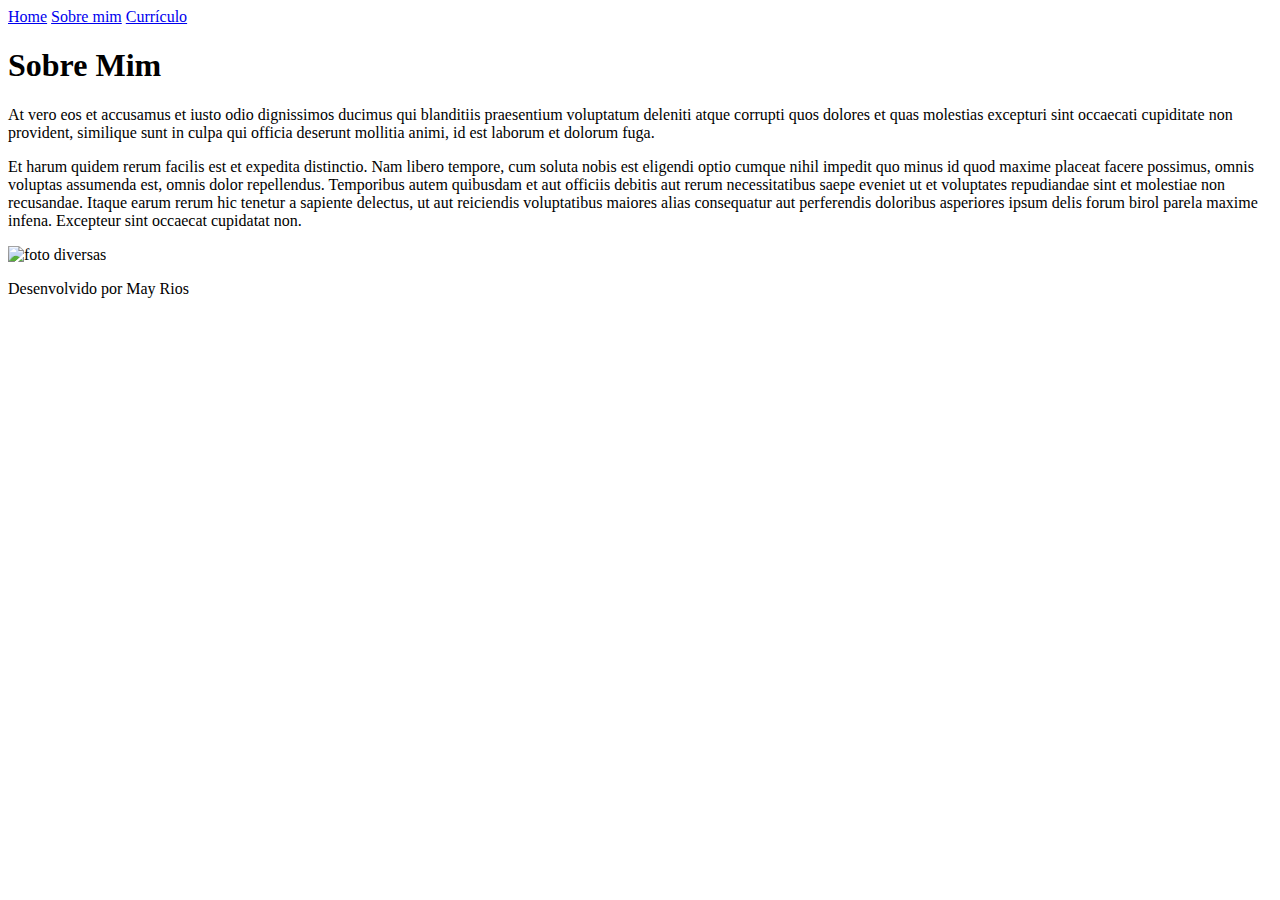
==== about.html @ 7b10aad2 "Add files via upload" ====
<!DOCTYPE html>
<html lang="pt-br">
<head>
    <meta charset="UTF-8">
    <meta name="viewport" content="width=device-width, initial-scale=1.0">
    <title>Sobre Mim</title>
    <link rel="stylesheet" href="./style/style.css">
    <link rel="stylesheet" href="">
</head>

<body>
    <header class="cabecalho">
        <nav class="cabecalho__menu">
            <a class="cabecalho__menu__link" href="index.html">Home</a>
            <a class="cabecalho__menu__link" href="about.html">Sobre mim</a>
            <a class="cabecalho__menu__link" href="curriculum.html">Currículo</a>
        </nav>
    </header>

    <main class="apresentacao">
        <section class="apresentacao__conteudo">
            <h1 class="apresentacao__conteudo__titulo">Sobre Mim</h1>
            <p class="apresentacao__conteudo__texto">At vero eos et accusamus et iusto odio dignissimos ducimus qui blanditiis praesentium voluptatum deleniti atque corrupti quos dolores et quas molestias excepturi sint occaecati cupiditate non provident, similique sunt in culpa qui officia deserunt mollitia animi, id est laborum et dolorum fuga.</p>
            <p class="apresentacao__conteudo__texto">Et harum quidem rerum facilis est et expedita distinctio. Nam libero tempore, cum soluta nobis est eligendi optio cumque nihil impedit quo minus id quod maxime placeat facere possimus, omnis voluptas assumenda est, omnis dolor repellendus. Temporibus autem quibusdam et aut officiis debitis aut rerum necessitatibus saepe eveniet ut et voluptates repudiandae sint et molestiae non recusandae. Itaque earum rerum hic tenetur a sapiente delectus, ut aut reiciendis voluptatibus maiores alias consequatur aut perferendis doloribus asperiores ipsum delis forum birol parela maxime infena. Excepteur sint occaecat cupidatat non.</p>
        </section>
        <img class="apresentacao__imagem" src="./assets/Imagem.png" alt="foto diversas">
    </main>


    <footer class="rodape">
        <p>Desenvolvido por May Rios</p>
    </footer>
</body>
</html>
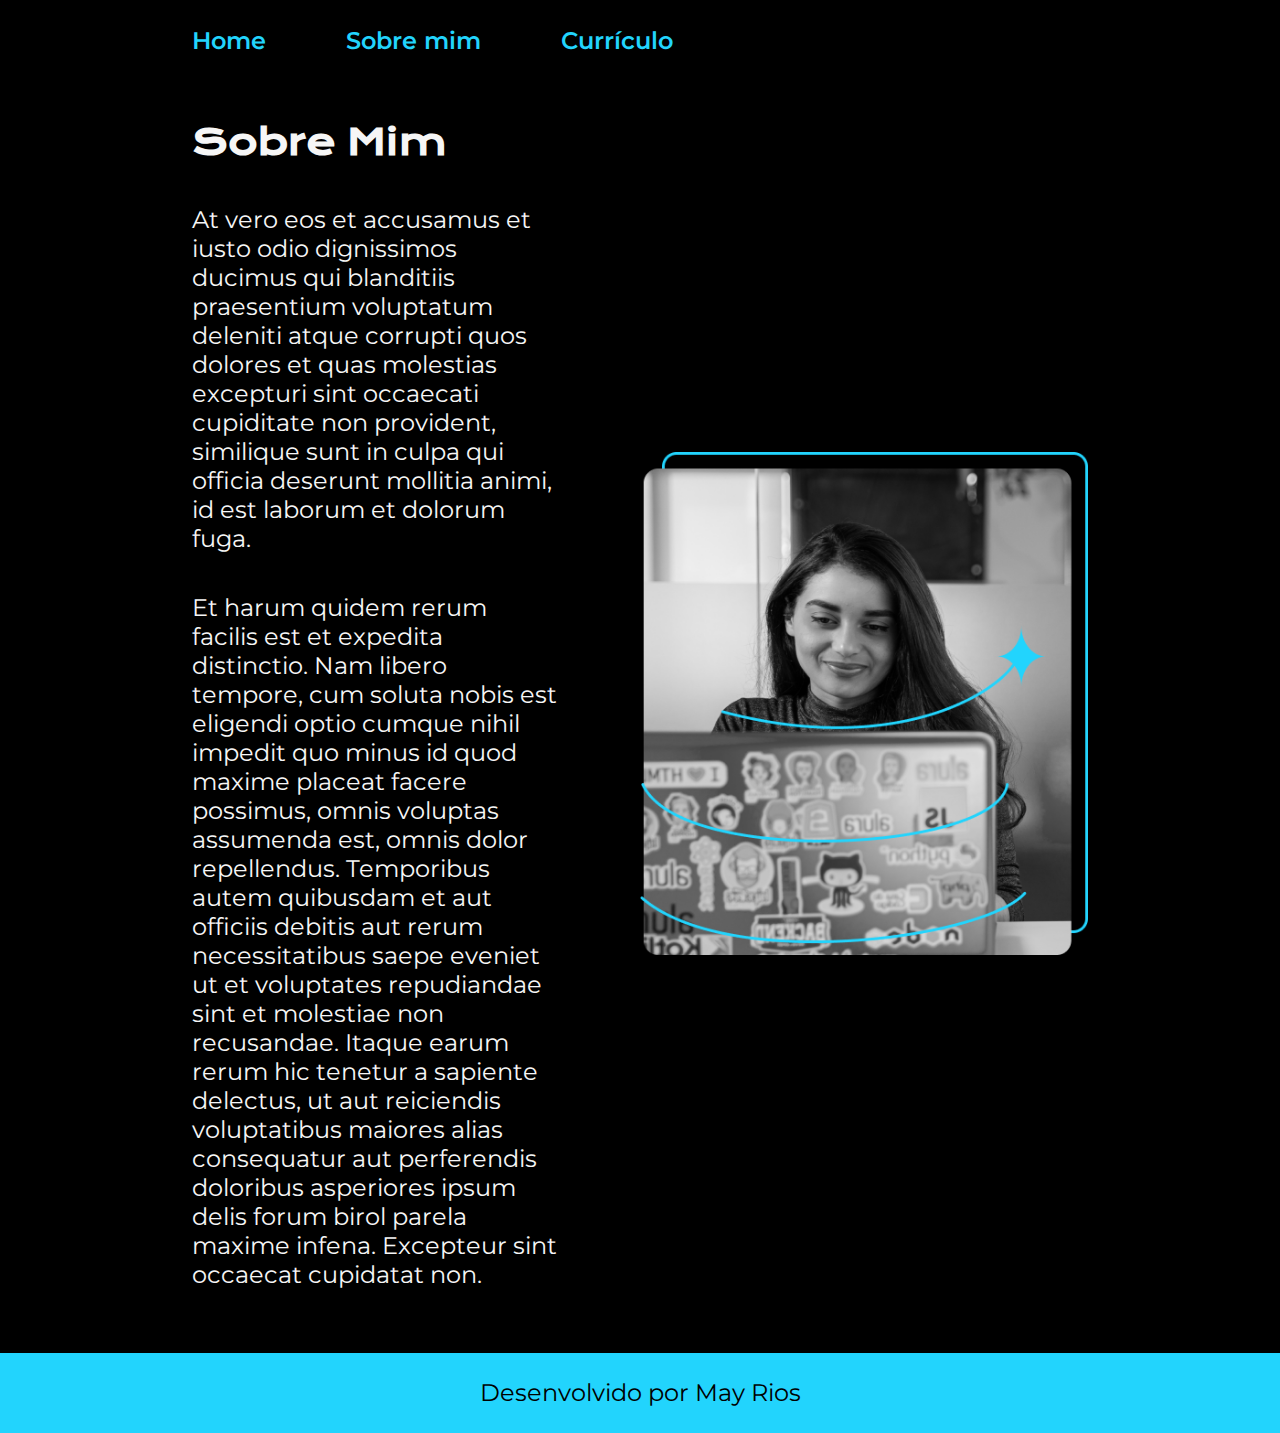
==== commit c798485c: "Update about.html" ====
--- a/about.html
+++ b/about.html
@@ -4,7 +4,7 @@
     <meta charset="UTF-8">
     <meta name="viewport" content="width=device-width, initial-scale=1.0">
     <title>Sobre Mim</title>
-    <link rel="stylesheet" href="./style/style.css">
+    <link rel="stylesheet" href="style.css">
     <link rel="stylesheet" href="">
 </head>
 
@@ -23,7 +23,7 @@
             <p class="apresentacao__conteudo__texto">At vero eos et accusamus et iusto odio dignissimos ducimus qui blanditiis praesentium voluptatum deleniti atque corrupti quos dolores et quas molestias excepturi sint occaecati cupiditate non provident, similique sunt in culpa qui officia deserunt mollitia animi, id est laborum et dolorum fuga.</p>
             <p class="apresentacao__conteudo__texto">Et harum quidem rerum facilis est et expedita distinctio. Nam libero tempore, cum soluta nobis est eligendi optio cumque nihil impedit quo minus id quod maxime placeat facere possimus, omnis voluptas assumenda est, omnis dolor repellendus. Temporibus autem quibusdam et aut officiis debitis aut rerum necessitatibus saepe eveniet ut et voluptates repudiandae sint et molestiae non recusandae. Itaque earum rerum hic tenetur a sapiente delectus, ut aut reiciendis voluptatibus maiores alias consequatur aut perferendis doloribus asperiores ipsum delis forum birol parela maxime infena. Excepteur sint occaecat cupidatat non.</p>
         </section>
-        <img class="apresentacao__imagem" src="./assets/Imagem.png" alt="foto diversas">
+        <img class="apresentacao__imagem" src="Imagem.png" alt="foto diversas">
     </main>
 
 
@@ -31,4 +31,4 @@
         <p>Desenvolvido por May Rios</p>
     </footer>
 </body>
-</html>+</html>
--- a/style.css
+++ b/style.css
@@ -0,0 +1,145 @@
+
+@import url('https://fonts.googleapis.com/css2?family=Krona+One&family=Montserrat:ital,wght@0,100..900;1,100..900&display=swap');
+@import url('https://fonts.googleapis.com/css2?family=Montserrat:ital,wght@0,600;1,600&display=swap');
+
+:root{
+    --cor-primaria:#000000;
+    --cor-secundaria:#F6F6F6;
+    --cor-terciaria:#22D4FD;
+    --cor-hover: #272727;
+    --fonte-principal: 'Krona One', sans-serif;
+    --fonte-secundaria: "Montserrat", sans-serif;
+}
+
+*{
+    margin: 0;
+    padding: 0;
+}
+
+body {
+    /* height: 100vh; */
+    box-sizing: border-box;
+    background-color: var(--cor-primaria);
+    color: var(--cor-secundaria);
+    text-decoration: none;
+}
+
+.cabecalho{
+    padding: 2% 0  0 15%;
+}
+.cabecalho__menu{
+    display: flex;
+    gap: 80px ;
+}
+
+.cabecalho__menu__link{
+    font-family: var(--fonte-secundaria);
+    font-size: 1.5rem;
+    font-weight: 600;
+    color: var(--cor-terciaria);
+    text-decoration: none;
+}
+
+.titulo-destaque {
+    color: var(--cor-terciaria);
+}
+.apresentacao {
+    padding: 5% 15%;
+    display: flex;
+    align-items: center;
+    justify-content: space-between;
+    gap: 82px;
+}
+
+.apresentacao__conteudo{
+    width: 50%;
+    display: flex;
+    flex-direction: column;
+    gap:40px;
+}
+
+.apresentacao__conteudo__titulo {
+    font-size: 2.25rem;
+    font-family: var(--fonte-principal);
+}
+
+.apresentacao__conteudo__texto {
+    font-size: 1.5rem;
+    font-family: var(--fonte-secundaria);
+}
+.apresentacao__links {
+    display: flex;
+    flex-direction: column;
+    align-items: center;
+    gap: 32px;
+    justify-content: space-between;
+}
+.apresentacao__links__navegacao{
+    display: flex;
+    justify-content: center;
+    gap: 16px;
+    width: 50%;
+    border: 2px solid var(--cor-terciaria);
+    text-align: center;
+    border-radius: 8px;
+    font-size: 1.5rem;
+    padding: 21.5px 0 ;
+    text-decoration: none;
+    color: var(--cor-secundaria);
+    font-family: var(--fonte-secundaria);
+    font-weight: 600;
+}
+.apresentacao__links__link:hover{
+    background-color: var(--cor-hover);
+}
+
+.apresentacao__links__subtitulo {
+    font-size: 1.5rem;
+    font-family: var(--fonte-principal);
+    font-weight: 400;
+}
+
+.apresentacao__imagem{
+    width: 50%;
+}
+
+.rodape{
+    height:80px ;
+    background-color: var(--cor-terciaria);
+    color: var(--cor-primaria) ;
+    font-size: 1.5rem;
+    font-family: var(--fonte-secundaria);
+    font-weight: 400;
+    display: flex;
+    justify-content: center;
+    align-items: center;
+}
+
+.lista__experiencia{
+    font-size: 1.5rem;
+    font-family: var(--fonte-secundaria);
+    font-weight: 400;
+}
+
+.lista__estudos{
+    font-size: 1.5rem;
+    font-family: var(--fonte-secundaria);
+    font-weight: 400; 
+}
+ 
+@media (max-width: 1200px) {
+    .cabecalho{
+        padding: 10%;
+     }
+     .cabecalho__menu{
+        justify-content:center;
+     }
+    .apresentacao{
+        flex-direction: column-reverse;
+        padding: 5%; 
+    }
+    .apresentacao__conteudo{
+        width: auto;
+    }
+
+}
